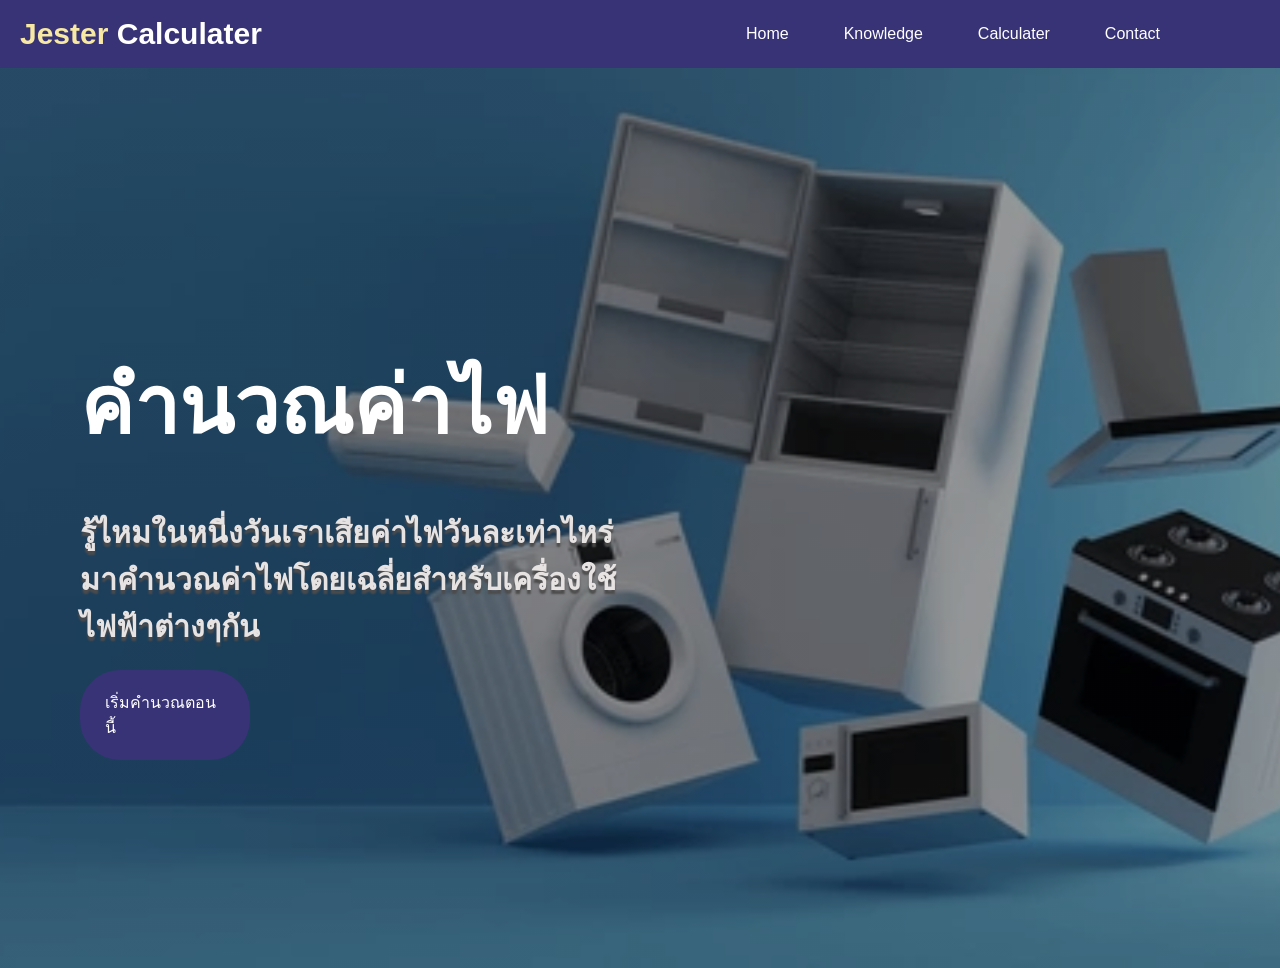
==== index.html @ 9ee2761b "first commit" ====
<!DOCTYPE html>
<html lang="en">
<head>
    <meta charset="UTF-8">
    <meta name="viewport" content="width=device-width, initial-scale=1.0">
    <title>SIT CAMP DAY1</title>
    <link rel="stylesheet" href="style.css">
</head>
<body>

<!-- Navbar -->
<header id="navbar">
  <nav class="navbar">
   <div class="logo"><span>Jester</span> Calculater</div>
    <ul>
      <li><a href="index.html">Home</a></li>
      <li><a href="about.html">Knowledge</a></li>
      <li><a href="cal.html">Calculater</a></li>
      <li><a href="contact.html">Contact</a></li>
    </ul>
  </nav>
</header>

<!-- Hero Section -->
<section class="hero">
  <div class="content">
    <h1>คำนวณค่าไฟ</h1>
    <h2>รู้ไหมในหนี่งวันเราเสียค่าไฟวันละเท่าไหร่ <br>
    มาคำนวณค่าไฟโดยเฉลี่ยสำหรับเครื่องใช้ไฟฟ้าต่างๆกัน</h2>
    <div class="btn">
      <a href="cal.html">เริ่มคำนวณตอนนี้</a>
    </div>
  </div>
</section>

</body>
</html>
---- style.css ----
body {
    margin: 0;
    font-family: sans-serif;
}

/* Navbar */
#navbar {
    background-color: #373376;
    display: flex;
    justify-content:space-between;
}

.navbar ul {
    list-style: none;
    display: flex;
    gap: 25px;
    margin: 10px;
    padding: 15px;
}

.navbar a {
    color: white;
    text-decoration: none;
    padding: 10px 15px;
}

.navbar a:hover {
    background-color: #2b1c61;
    border-radius: 5px;
}
.navbar {
    width: 100%;
    max-width: 1200px;
    display: flex;
    justify-content: space-between; 
    align-items: center;
}

/* โลโก้ */
/* โลโก้ */
.logo {
    color: white;
    font-weight: bold;
    font-size: 30px;
    margin-left: 20px; /* 👈 เพิ่มระยะห่างด้านซ้าย */
}

/* สีคำว่า Jester */
.logo span {
    color: #f7e8a4; /* 👈 เหลืองพาสเทล */
}


/* Hero Section */
.hero {
    height: 100vh;
    display: flex;
    align-items: center;
    padding-left: 80px;

    background:
        linear-gradient(rgba(0,0,0,0.4), rgba(0,0,0,0.4)),
        url("ele.png");
    background-size: cover;
    background-position: center;
}

/* Content */
.content {
    max-width: 600px;
}

.content h2 {
    font-size: 30px;
    color: #e7e3e3;
    text-shadow: 0 4px 2px #4d4c4c;
    margin-bottom: 20px;
}

.content h1 {
    font-size: 80px;
    color: #ffffff;
    margin-bottom: 30px;
}

/* Button */

.btn a {
    padding: 20px 25px;
    background-color: #373376;
    border: none;
    border-radius: 40px;
    width: 20%;
    text-decoration: none;
    color: white;
    font-size: 16px;
    cursor: pointer;
    display: flex;
    justify-content: center;
}

.btn a:hover {
    background-color: #aaa2c8;
}

/*cal page*/
/* Section background */
.calculator {
    min-height: 100vh;
    display: flex;
    justify-content: center;
    align-items: center;
    padding: 40px;

    background:
        linear-gradient(rgba(0,0,0,0.5), rgba(0,0,0,0.5)), /* 👈 overlay ทำให้ตัวหนังสือเด่น */
        url("image.png");

    background-size: cover;
    background-position: center;
}

/* Card */
.card {
    background: white;
    padding: 50px 40px;
    border-radius: 20px;
    width: 420px; /* 👈 ใหญ่ขึ้น */
    
    box-shadow: 0 15px 40px rgba(0, 0, 0, 0.15);
    text-align: center;

    transition: 0.3s;
}

/* hover effect */
.card:hover {
    transform: translateY(-5px);
}

/* Title */
.card h1 {
    color: #373376;
    margin-bottom: 30px;
    font-size: 28px;
}

/* Form */
.form-group {
    text-align: left;
    margin-bottom: 20px;
}

.form-group label {
    font-size: 14px;
    color: #666;
}

/* Input */
.form-group input {
    width: 100%;
    padding: 12px;
    margin-top: 8px;
    border-radius: 10px;
    border: 1px solid #ddd;
    font-size: 14px;

    transition: 0.2s;
}

/* focus effect */
.form-group input:focus {
    border-color: #373376;
    outline: none;
    box-shadow: 0 0 5px rgba(55, 51, 118, 0.3);
}

/* Button */
button {
    width: 100%;
    padding: 14px;
    margin-top: 10px;

    background: linear-gradient(135deg, #373376, #5a54c4);
    color: white;

    border: none;
    border-radius: 10px;
    font-size: 16px;
    cursor: pointer;

    transition: 0.3s;
}

/* button hover */
button:hover {
    transform: scale(1.03);
    box-shadow: 0 5px 15px rgba(55, 51, 118, 0.4);
}

/* Result */
#result {
    margin-top: 25px;
    font-size: 18px;
    color: #373376;
    font-weight: bold;
}
/*knowledge*/
/* Section */
.info {
    padding: 50px 20px;
    background-color: #f4f6ff;
}

/* Container */
.container {
    max-width: 900px;
    margin: auto;
}

/* Headings */
h1 {
    color: #373376;
}

h2 {
    margin-top: 40px;
    color: #2b1c61;
}

/* Table */
table {
    width: 100%;
    border-collapse: collapse;
    margin-top: 20px;
}

table th {
    background-color: #373376;
    color: white;
    padding: 10px;
}

table td {
    padding: 10px;
    border-bottom: 1px solid #ccc;
}

/* Example Box */
.example {
    margin-top: 20px;
    padding: 20px;
    background-color: white;
    border-left: 5px solid #373376;
    border-radius: 8px;
}

/*contact*/
/* Section */
/* Section */
.team {
    max-width: 900px;
    margin: 50px auto;
    display: flex;
    flex-direction: column;
    gap: 30px;
    padding: 0 20px;
}

/* Card */
.member-card {
    display: flex;
    align-items: center;
    gap: 30px;

    background: #ffffff;
    padding: 25px;
    border-radius: 15px;

    box-shadow: 0 10px 25px rgba(0,0,0,0.1);
    transition: 0.3s;
}

/* hover */
.member-card:hover {
    transform: translateY(-5px);
}

/* Image */
.member-card img {
    width: 120px;
    height: 120px;
    border-radius: 15px;
    object-fit: cover;
}

/* Info */
.info h2 {
    margin: 0;
    color: #373376;
}

.role {
    color: #777;
    margin: 5px 0 10px;
}

/* text */
.info p {
    margin: 3px 0;
    font-size: 14px;
}

.contact h1{
    font-size: 60px;
}
.contact-page h1 {
    text-align: center;
    color: #373376;
    font-size: 36px;
    margin-top: 40px;
    margin-bottom: 20px;
    position: relative;
}

/* เส้นใต้ */
.contact-page h1::after {
    content: "";
    display: block;
    width: 80px;
    height: 4px;
    background-color: #373376;
    margin: 10px auto 0;
    border-radius: 2px;
}
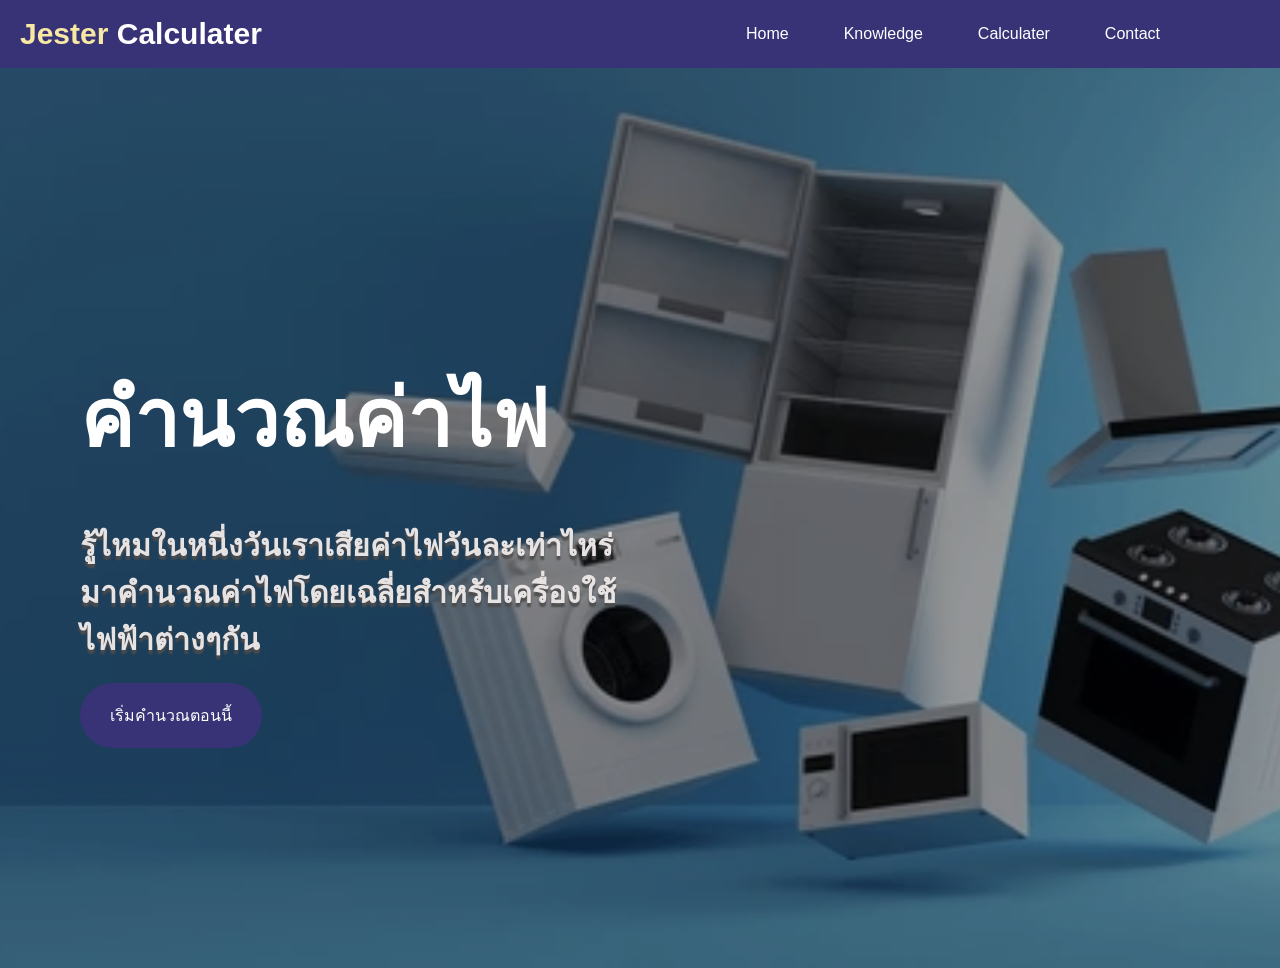
==== commit 5b492856: "Add script.js to index.html" ====
--- a/index.html
+++ b/index.html
@@ -3,8 +3,9 @@
 <head>
     <meta charset="UTF-8">
     <meta name="viewport" content="width=device-width, initial-scale=1.0">
-    <title>SIT CAMP DAY1</title>
+    <title>Jolly Jasper</title>
     <link rel="stylesheet" href="style.css">
+    <script src="script.js" defer></script>
 </head>
 <body>
 
--- a/style.css
+++ b/style.css
@@ -3,11 +3,22 @@
     font-family: sans-serif;
 }
 
-/* Navbar */
+/* ===========================
+   Navbar
+=========================== */
+
 #navbar {
     background-color: #373376;
     display: flex;
-    justify-content:space-between;
+    justify-content: space-between;
+}
+
+.navbar {
+    width: 100%;
+    max-width: 1200px;
+    display: flex;
+    justify-content: space-between;
+    align-items: center;
 }
 
 .navbar ul {
@@ -22,52 +33,53 @@
     color: white;
     text-decoration: none;
     padding: 10px 15px;
+    transition: 0.3s;
 }
 
 .navbar a:hover {
     background-color: #2b1c61;
     border-radius: 5px;
 }
-.navbar {
-    width: 100%;
-    max-width: 1200px;
-    display: flex;
-    justify-content: space-between; 
-    align-items: center;
-}
-
-/* โลโก้ */
-/* โลโก้ */
+
+/* Logo */
+
 .logo {
     color: white;
     font-weight: bold;
     font-size: 30px;
-    margin-left: 20px; /* 👈 เพิ่มระยะห่างด้านซ้าย */
-}
-
-/* สีคำว่า Jester */
+    margin-left: 20px;
+}
+
 .logo span {
-    color: #f7e8a4; /* 👈 เหลืองพาสเทล */
-}
-
-
-/* Hero Section */
+    color: #f7e8a4;
+}
+
+/* ===========================
+   Hero
+=========================== */
+
 .hero {
-    height: 100vh;
+    min-height: 100vh;
     display: flex;
     align-items: center;
-    padding-left: 80px;
+    padding: 0 80px;
 
     background:
         linear-gradient(rgba(0,0,0,0.4), rgba(0,0,0,0.4)),
         url("ele.png");
+
     background-size: cover;
     background-position: center;
 }
 
-/* Content */
 .content {
     max-width: 600px;
+}
+
+.content h1 {
+    font-size: 80px;
+    color: white;
+    margin-bottom: 30px;
 }
 
 .content h2 {
@@ -77,34 +89,27 @@
     margin-bottom: 20px;
 }
 
-.content h1 {
-    font-size: 80px;
-    color: #ffffff;
-    margin-bottom: 30px;
-}
-
 /* Button */
 
 .btn a {
-    padding: 20px 25px;
+    display: inline-block;
+    padding: 20px 30px;
     background-color: #373376;
-    border: none;
+    color: white;
+    text-decoration: none;
     border-radius: 40px;
-    width: 20%;
-    text-decoration: none;
-    color: white;
     font-size: 16px;
-    cursor: pointer;
-    display: flex;
-    justify-content: center;
+    transition: 0.3s;
 }
 
 .btn a:hover {
     background-color: #aaa2c8;
 }
 
-/*cal page*/
-/* Section background */
+/* ===========================
+   Calculator
+=========================== */
+
 .calculator {
     min-height: 100vh;
     display: flex;
@@ -113,7 +118,7 @@
     padding: 40px;
 
     background:
-        linear-gradient(rgba(0,0,0,0.5), rgba(0,0,0,0.5)), /* 👈 overlay ทำให้ตัวหนังสือเด่น */
+        linear-gradient(rgba(0,0,0,0.5), rgba(0,0,0,0.5)),
         url("image.png");
 
     background-size: cover;
@@ -121,24 +126,26 @@
 }
 
 /* Card */
+
 .card {
     background: white;
+    width: 100%;
+    max-width: 420px;
+
     padding: 50px 40px;
     border-radius: 20px;
-    width: 420px; /* 👈 ใหญ่ขึ้น */
-    
-    box-shadow: 0 15px 40px rgba(0, 0, 0, 0.15);
+
+    box-shadow: 0 15px 40px rgba(0,0,0,0.15);
+
     text-align: center;
 
     transition: 0.3s;
 }
 
-/* hover effect */
 .card:hover {
     transform: translateY(-5px);
 }
 
-/* Title */
 .card h1 {
     color: #373376;
     margin-bottom: 30px;
@@ -146,6 +153,7 @@
 }
 
 /* Form */
+
 .form-group {
     text-align: left;
     margin-bottom: 20px;
@@ -157,179 +165,852 @@
 }
 
 /* Input */
+
 .form-group input {
     width: 100%;
+    box-sizing: border-box;
+
     padding: 12px;
     margin-top: 8px;
+
     border-radius: 10px;
     border: 1px solid #ddd;
+
     font-size: 14px;
-
     transition: 0.2s;
 }
 
-/* focus effect */
 .form-group input:focus {
     border-color: #373376;
     outline: none;
-    box-shadow: 0 0 5px rgba(55, 51, 118, 0.3);
+    box-shadow: 0 0 5px rgba(55,51,118,.3);
 }
 
 /* Button */
+
 button {
+
     width: 100%;
+
     padding: 14px;
+
     margin-top: 10px;
 
-    background: linear-gradient(135deg, #373376, #5a54c4);
+    background: linear-gradient(135deg,#373376,#5a54c4);
+
     color: white;
 
     border: none;
+
     border-radius: 10px;
+
     font-size: 16px;
+
     cursor: pointer;
 
-    transition: 0.3s;
-}
-
-/* button hover */
+    transition: .3s;
+
+}
+
 button:hover {
+
     transform: scale(1.03);
-    box-shadow: 0 5px 15px rgba(55, 51, 118, 0.4);
+
+    box-shadow: 0 5px 15px rgba(55,51,118,.4);
+
 }
 
 /* Result */
+
 #result {
-    margin-top: 25px;
-    font-size: 18px;
-    color: #373376;
-    font-weight: bold;
-}
-/*knowledge*/
-/* Section */
-.info {
-    padding: 50px 20px;
-    background-color: #f4f6ff;
-}
-
-/* Container */
-.container {
-    max-width: 900px;
-    margin: auto;
-}
-
-/* Headings */
-h1 {
-    color: #373376;
-}
-
-h2 {
-    margin-top: 40px;
-    color: #2b1c61;
+
+    margin-top:25px;
+
+    font-size:18px;
+
+    color:#373376;
+
+    font-weight:bold;
+
+}
+
+/* ===========================
+   Knowledge
+=========================== */
+
+.info{
+
+    padding:50px 20px;
+
+    background:#f4f6ff;
+
+}
+
+.container{
+
+    max-width:900px;
+
+    margin:auto;
+
+}
+
+h1{
+
+    color:#373376;
+
+}
+
+h2{
+
+    margin-top:40px;
+
+    color:#2b1c61;
+
 }
 
 /* Table */
-table {
-    width: 100%;
-    border-collapse: collapse;
-    margin-top: 20px;
-}
-
-table th {
-    background-color: #373376;
-    color: white;
-    padding: 10px;
-}
-
-table td {
-    padding: 10px;
-    border-bottom: 1px solid #ccc;
-}
-
-/* Example Box */
-.example {
-    margin-top: 20px;
-    padding: 20px;
-    background-color: white;
-    border-left: 5px solid #373376;
-    border-radius: 8px;
-}
-
-/*contact*/
-/* Section */
-/* Section */
-.team {
-    max-width: 900px;
-    margin: 50px auto;
-    display: flex;
-    flex-direction: column;
-    gap: 30px;
-    padding: 0 20px;
-}
-
-/* Card */
-.member-card {
-    display: flex;
-    align-items: center;
-    gap: 30px;
-
-    background: #ffffff;
-    padding: 25px;
-    border-radius: 15px;
-
-    box-shadow: 0 10px 25px rgba(0,0,0,0.1);
-    transition: 0.3s;
-}
-
-/* hover */
-.member-card:hover {
-    transform: translateY(-5px);
-}
-
-/* Image */
-.member-card img {
-    width: 120px;
-    height: 120px;
-    border-radius: 15px;
-    object-fit: cover;
-}
-
-/* Info */
-.info h2 {
-    margin: 0;
-    color: #373376;
-}
-
-.role {
-    color: #777;
-    margin: 5px 0 10px;
-}
-
-/* text */
-.info p {
-    margin: 3px 0;
-    font-size: 14px;
-}
-
-.contact h1{
-    font-size: 60px;
-}
-.contact-page h1 {
-    text-align: center;
-    color: #373376;
-    font-size: 36px;
-    margin-top: 40px;
-    margin-bottom: 20px;
-    position: relative;
-}
-
-/* เส้นใต้ */
-.contact-page h1::after {
-    content: "";
-    display: block;
-    width: 80px;
-    height: 4px;
-    background-color: #373376;
-    margin: 10px auto 0;
-    border-radius: 2px;
-}+
+table{
+
+    width:100%;
+
+    border-collapse:collapse;
+
+    margin-top:20px;
+
+}
+
+table th{
+
+    background:#373376;
+
+    color:white;
+
+    padding:10px;
+
+}
+
+table td{
+
+    padding:10px;
+
+    border-bottom:1px solid #ccc;
+
+}
+
+/* Example */
+
+.example{
+
+    margin-top:20px;
+
+    padding:20px;
+
+    background:white;
+
+    border-left:5px solid #373376;
+
+    border-radius:8px;
+
+}
+
+/* ===========================
+   Contact
+=========================== */
+
+.team{
+
+    max-width:900px;
+
+    margin:50px auto;
+
+    display:flex;
+
+    flex-direction:column;
+
+    gap:30px;
+
+    padding:0 20px;
+
+}
+
+.member-card{
+
+    display:flex;
+
+    align-items:center;
+
+    gap:30px;
+
+    background:white;
+
+    padding:25px;
+
+    border-radius:15px;
+
+    box-shadow:0 10px 25px rgba(0,0,0,.1);
+
+    transition:.3s;
+
+}
+
+.member-card:hover{
+
+    transform:translateY(-5px);
+
+}
+
+.member-card img{
+
+    width:120px;
+
+    height:120px;
+
+    border-radius:15px;
+
+    object-fit:cover;
+
+}
+
+.info h2{
+
+    margin:0;
+
+    color:#373376;
+
+}
+
+.role{
+
+    color:#777;
+
+    margin:5px 0 10px;
+
+}
+
+.info p{
+
+    margin:3px 0;
+
+    font-size:14px;
+
+}
+
+.contact-page h1{
+
+    text-align:center;
+
+    color:#373376;
+
+    font-size:36px;
+
+    margin-top:40px;
+
+    margin-bottom:20px;
+
+    position:relative;
+
+}
+
+.contact-page h1::after{
+
+    content:"";
+
+    display:block;
+
+    width:80px;
+
+    height:4px;
+
+    background:#373376;
+
+    margin:10px auto 0;
+
+    border-radius:2px;
+
+}
+
+/* =====================================================
+   Responsive Design
+===================================================== */
+
+/* ---------- Desktop ขนาดกลาง ---------- */
+@media screen and (max-width: 1200px) {
+
+    .navbar{
+        max-width: 100%;
+        padding: 0 20px;
+        box-sizing: border-box;
+    }
+
+    .hero{
+        padding: 0 50px;
+    }
+
+}
+
+/* ---------- Tablet ---------- */
+@media screen and (max-width: 992px){
+
+    /* Navbar */
+
+    .navbar{
+
+        padding:15px 20px;
+
+    }
+
+    .navbar ul{
+
+        gap:18px;
+
+    }
+
+    .logo{
+
+        font-size:28px;
+
+    }
+
+    /* Hero */
+
+    .hero{
+
+        padding:40px;
+
+    }
+
+    .content{
+
+        max-width:100%;
+
+    }
+
+    .content h1{
+
+        font-size:60px;
+
+    }
+
+    .content h2{
+
+        font-size:24px;
+
+        line-height:1.5;
+
+    }
+
+    .btn a{
+
+        padding:18px 28px;
+
+    }
+
+    /* Calculator */
+
+    .calculator{
+
+        padding:30px;
+
+    }
+
+    .card{
+
+        max-width:500px;
+
+    }
+
+    /* Contact */
+
+    .team{
+
+        padding:0 30px;
+
+    }
+
+}
+
+/* ---------- Mobile ---------- */
+@media screen and (max-width:768px){
+
+    /* Navbar */
+
+    #navbar{
+
+        display:block;
+
+    }
+
+    .navbar{
+
+        flex-direction:column;
+
+        align-items:center;
+
+        justify-content:center;
+
+        padding:15px;
+
+    }
+
+    .logo{
+
+        margin:0;
+
+        margin-bottom:15px;
+
+        font-size:26px;
+
+        text-align:center;
+
+    }
+
+    .navbar ul{
+
+        flex-wrap:wrap;
+
+        justify-content:center;
+
+        gap:10px;
+
+        margin:0;
+
+        padding:0;
+
+    }
+
+    .navbar li{
+
+        margin:5px;
+
+    }
+
+    .navbar a{
+
+        display:block;
+
+        padding:10px 15px;
+
+    }
+
+    /* Hero */
+
+    .hero{
+
+        min-height:90vh;
+
+        padding:25px;
+
+        justify-content:center;
+
+        text-align:center;
+
+    }
+
+    .content h1{
+
+        font-size:48px;
+
+    }
+
+    .content h2{
+
+        font-size:22px;
+
+    }
+
+    .btn{
+
+        display:flex;
+
+        justify-content:center;
+
+        margin-top:20px;
+
+    }
+
+    .btn a{
+
+        width:220px;
+
+    }
+
+    /* Calculator */
+
+    .calculator{
+
+        padding:20px;
+
+    }
+
+    .card{
+
+        width:100%;
+
+        max-width:100%;
+
+        padding:30px 20px;
+
+        box-sizing:border-box;
+
+    }
+
+    .card h1{
+
+        font-size:26px;
+
+    }
+
+    .form-group input{
+
+        width:100%;
+
+    }
+
+    button{
+
+        width:100%;
+
+    }
+
+    /* Knowledge */
+
+    .container{
+
+        width:100%;
+
+    }
+
+    table{
+
+        display:block;
+
+        overflow-x:auto;
+
+        white-space:nowrap;
+
+    }
+
+    table th,
+
+    table td{
+
+        padding:12px;
+
+    }
+
+    /* Contact */
+
+    .member-card{
+
+        flex-direction:column;
+
+        text-align:center;
+
+    }
+
+    .member-card img{
+
+        width:110px;
+
+        height:110px;
+
+    }
+
+    .info h2{
+
+        font-size:22px;
+
+    }
+
+}
+
+/* ---------- Small Mobile ---------- */
+@media screen and (max-width:480px){
+
+    .logo{
+
+        font-size:22px;
+
+    }
+
+    .navbar ul{
+
+        flex-direction:column;
+
+        align-items:center;
+
+    }
+
+    .navbar a{
+
+        padding:8px 10px;
+
+    }
+
+    .hero{
+
+        padding:20px;
+
+    }
+
+    .content h1{
+
+        font-size:36px;
+
+    }
+
+    .content h2{
+
+        font-size:18px;
+
+        line-height:1.6;
+
+    }
+
+    .btn{
+
+        width:100%;
+
+    }
+
+    .btn a{
+
+        width:100%;
+
+        box-sizing:border-box;
+
+    }
+
+    .card{
+
+        padding:25px 15px;
+
+    }
+
+    .card h1{
+
+        font-size:22px;
+
+    }
+
+    .form-group label{
+
+        font-size:13px;
+
+    }
+
+    .form-group input{
+
+        font-size:14px;
+
+        padding:10px;
+
+    }
+
+    button{
+
+        font-size:15px;
+
+        padding:12px;
+
+    }
+
+    #result{
+
+        font-size:16px;
+
+        line-height:1.5;
+
+    }
+
+    h1{
+
+        font-size:28px;
+
+    }
+
+    h2{
+
+        font-size:22px;
+
+    }
+
+    .member-card{
+
+        padding:20px;
+
+    }
+
+    .member-card img{
+
+        width:90px;
+
+        height:90px;
+
+    }
+
+}
+
+/* ---------- Extra Small Device ---------- */
+@media screen and (max-width:360px){
+
+    .content h1{
+
+        font-size:30px;
+
+    }
+
+    .content h2{
+
+        font-size:16px;
+
+    }
+
+    .logo{
+
+        font-size:20px;
+
+    }
+
+    .navbar a{
+
+        font-size:14px;
+
+    }
+
+    .card{
+
+        padding:20px 12px;
+
+    }
+
+    .card h1{
+
+        font-size:20px;
+
+    }
+
+    button{
+
+        font-size:14px;
+
+    }
+
+}
+
+/* ===========================
+   Hamburger Menu
+=========================== */
+
+.menu-toggle{
+    display:none;
+    font-size:32px;
+    color:white;
+    cursor:pointer;
+    user-select:none;
+}
+
+/* Mobile */
+
+@media (max-width:768px){
+
+    #navbar{
+        display:block;
+    }
+
+    .navbar{
+
+        position:relative;
+
+        flex-direction:row;
+
+        justify-content:space-between;
+
+        align-items:center;
+
+        padding:15px 20px;
+
+    }
+
+    .menu-toggle{
+
+        display:block;
+
+    }
+
+    .navbar ul{
+
+        display:none;
+
+        position:absolute;
+
+        top:100%;
+
+        left:0;
+
+        width:100%;
+
+        background:#373376;
+
+        flex-direction:column;
+
+        text-align:center;
+
+        padding:15px 0;
+
+        margin:0;
+
+        gap:0;
+
+        animation:slideDown .3s ease;
+
+    }
+
+    .navbar ul.active{
+
+        display:flex;
+
+    }
+
+    .navbar li{
+
+        width:100%;
+
+    }
+
+    .navbar a{
+
+        display:block;
+
+        padding:15px;
+
+    }
+
+    .navbar a:hover{
+
+        background:#2b1c61;
+
+    }
+
+}
+
+@keyframes slideDown{
+
+    from{
+
+        opacity:0;
+
+        transform:translateY(-10px);
+
+    }
+
+    to{
+
+        opacity:1;
+
+        transform:translateY(0);
+
+    }
+
+}
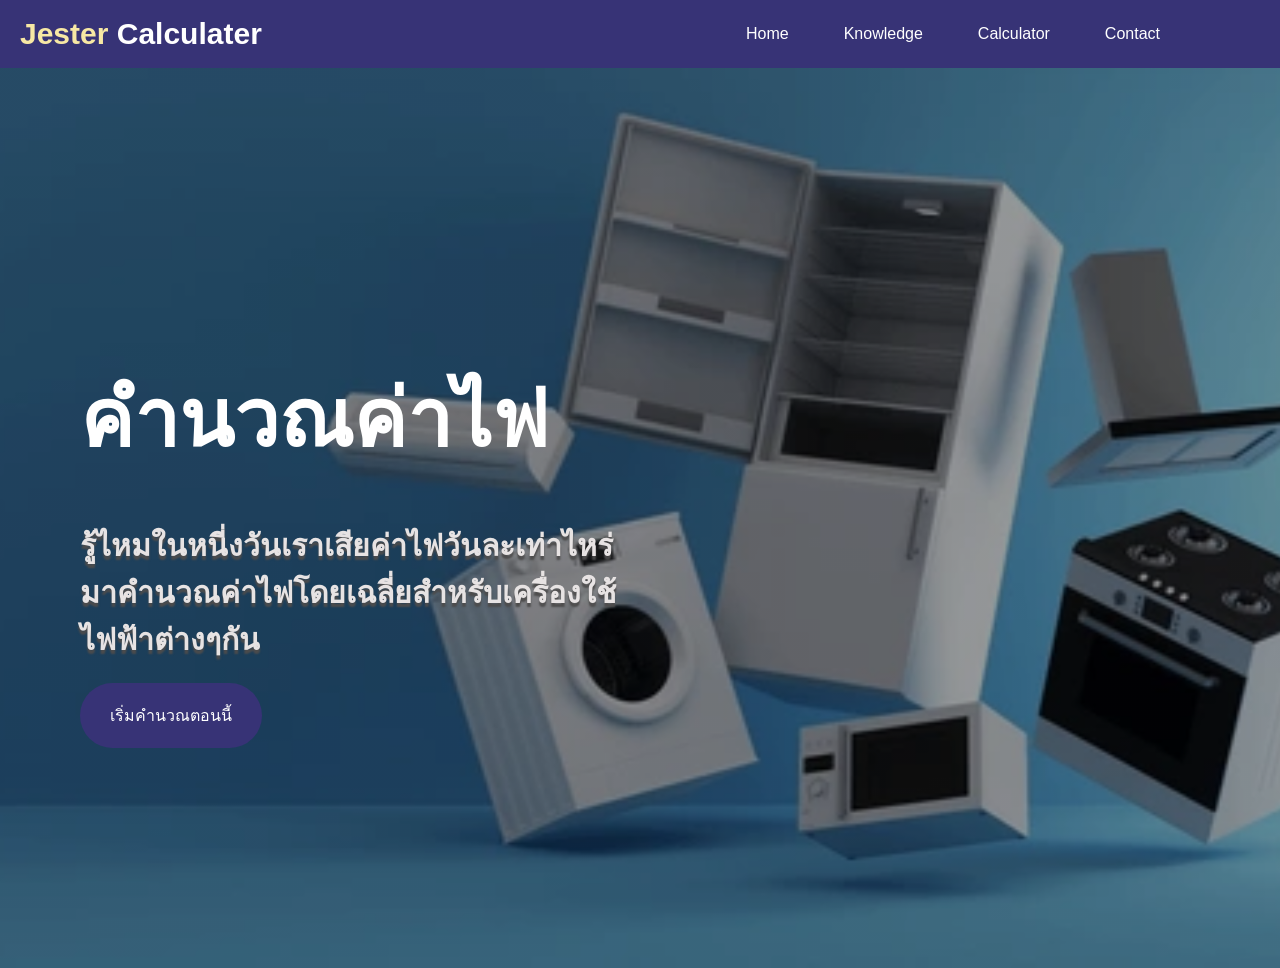
==== commit 266470b6: "Fix spelling of 'Calculator' in navbar" ====
--- a/index.html
+++ b/index.html
@@ -11,15 +11,22 @@
 
 <!-- Navbar -->
 <header id="navbar">
-  <nav class="navbar">
-   <div class="logo"><span>Jester</span> Calculater</div>
+ <nav class="navbar">
+    <div class="logo">
+        <span>Jester</span> Calculater
+    </div>
+
+    <div class="menu-toggle">
+        ☰
+    </div>
+
     <ul>
-      <li><a href="index.html">Home</a></li>
-      <li><a href="about.html">Knowledge</a></li>
-      <li><a href="cal.html">Calculater</a></li>
-      <li><a href="contact.html">Contact</a></li>
+        <li><a href="index.html">Home</a></li>
+        <li><a href="about.html">Knowledge</a></li>
+        <li><a href="cal.html">Calculator</a></li>
+        <li><a href="contact.html">Contact</a></li>
     </ul>
-  </nav>
+</nav>
 </header>
 
 <!-- Hero Section -->
